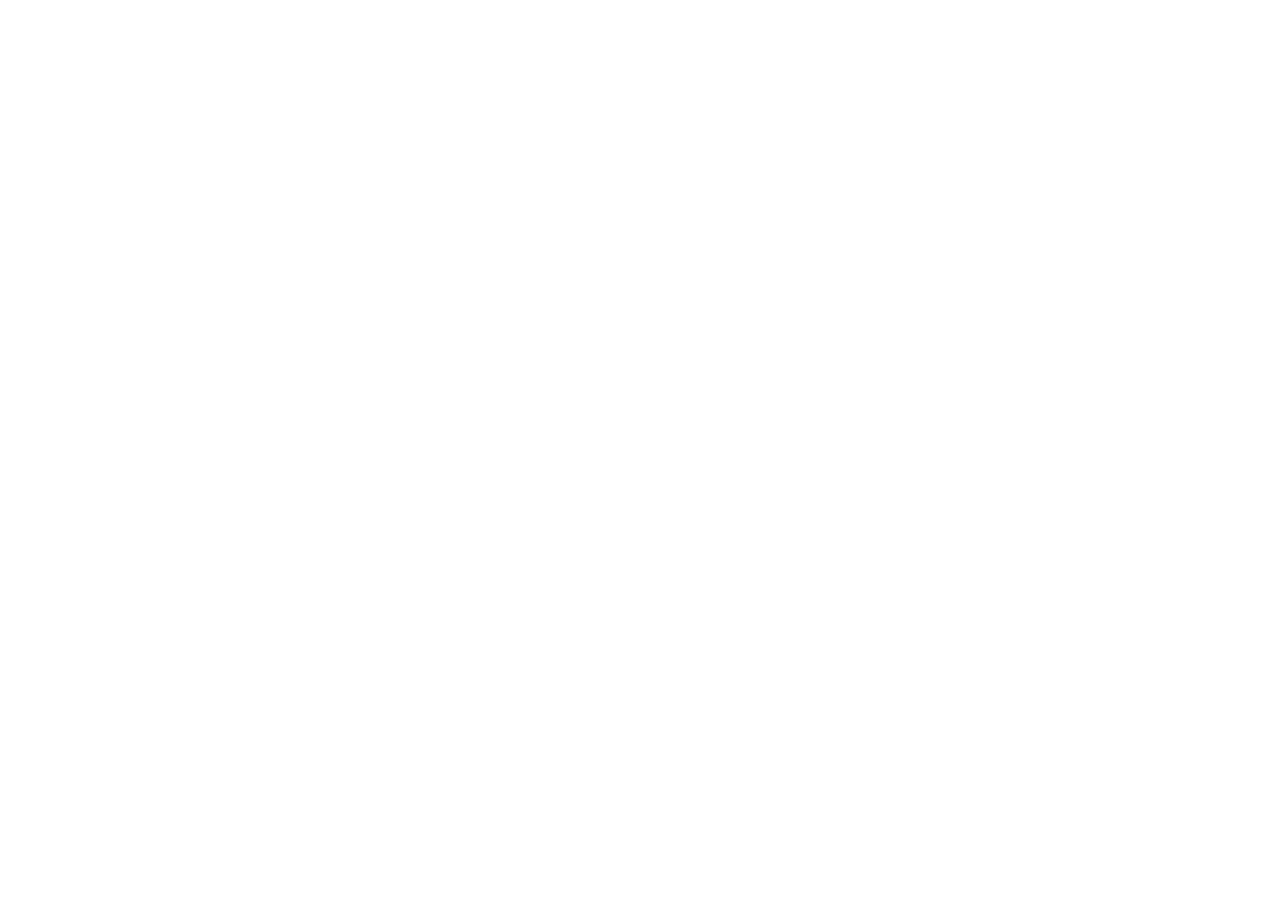
==== portfolio-index.html @ 5f44b00d "iniciando portfolio" ====
<!DOCTYPE html>
<html lang="pt-br">
<head>
    <meta charset="UTF-8">
    <meta http-equiv="X-UA-Compatible" content="IE=edge">
    <meta name="viewport" content="width=device-width, initial-scale=1.0">
    <title>Daniel Sposito Coelho - Developer Porfolio</title>
</head>
<body>
    
</body>
</html>
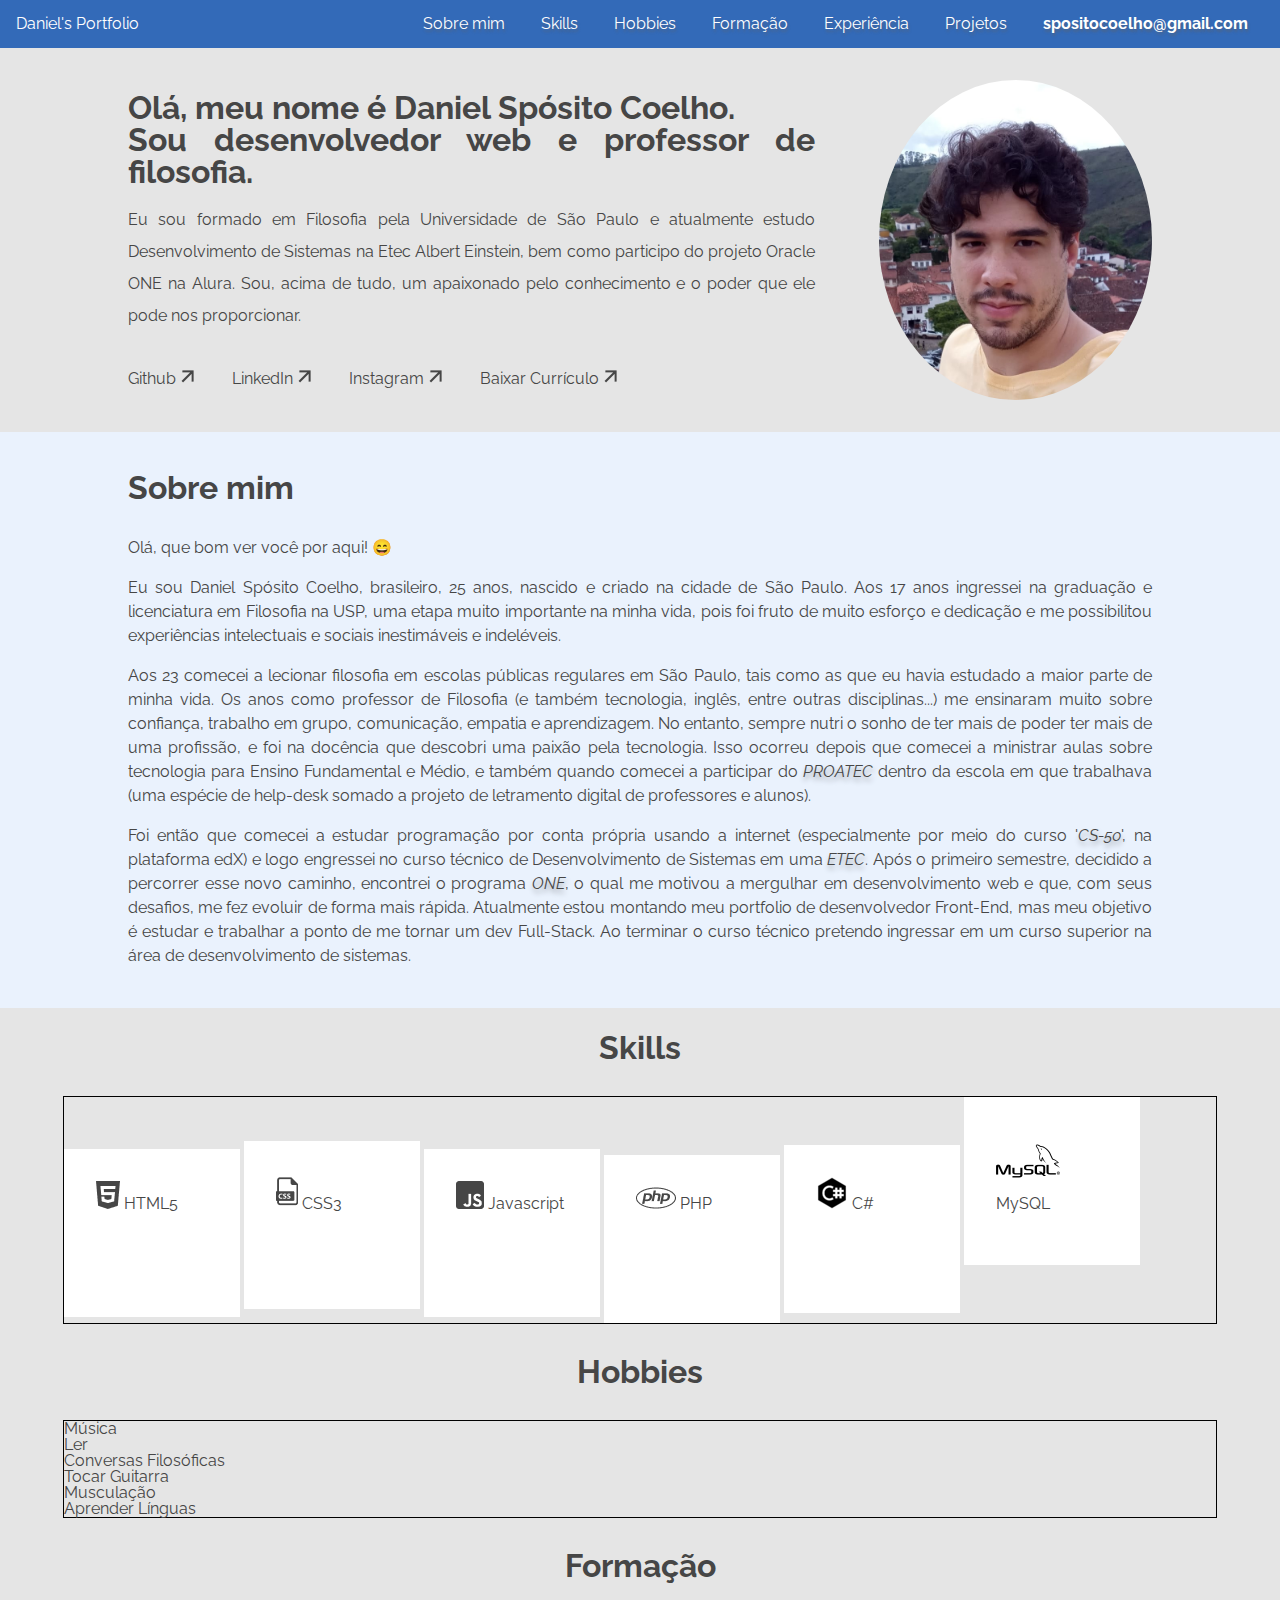
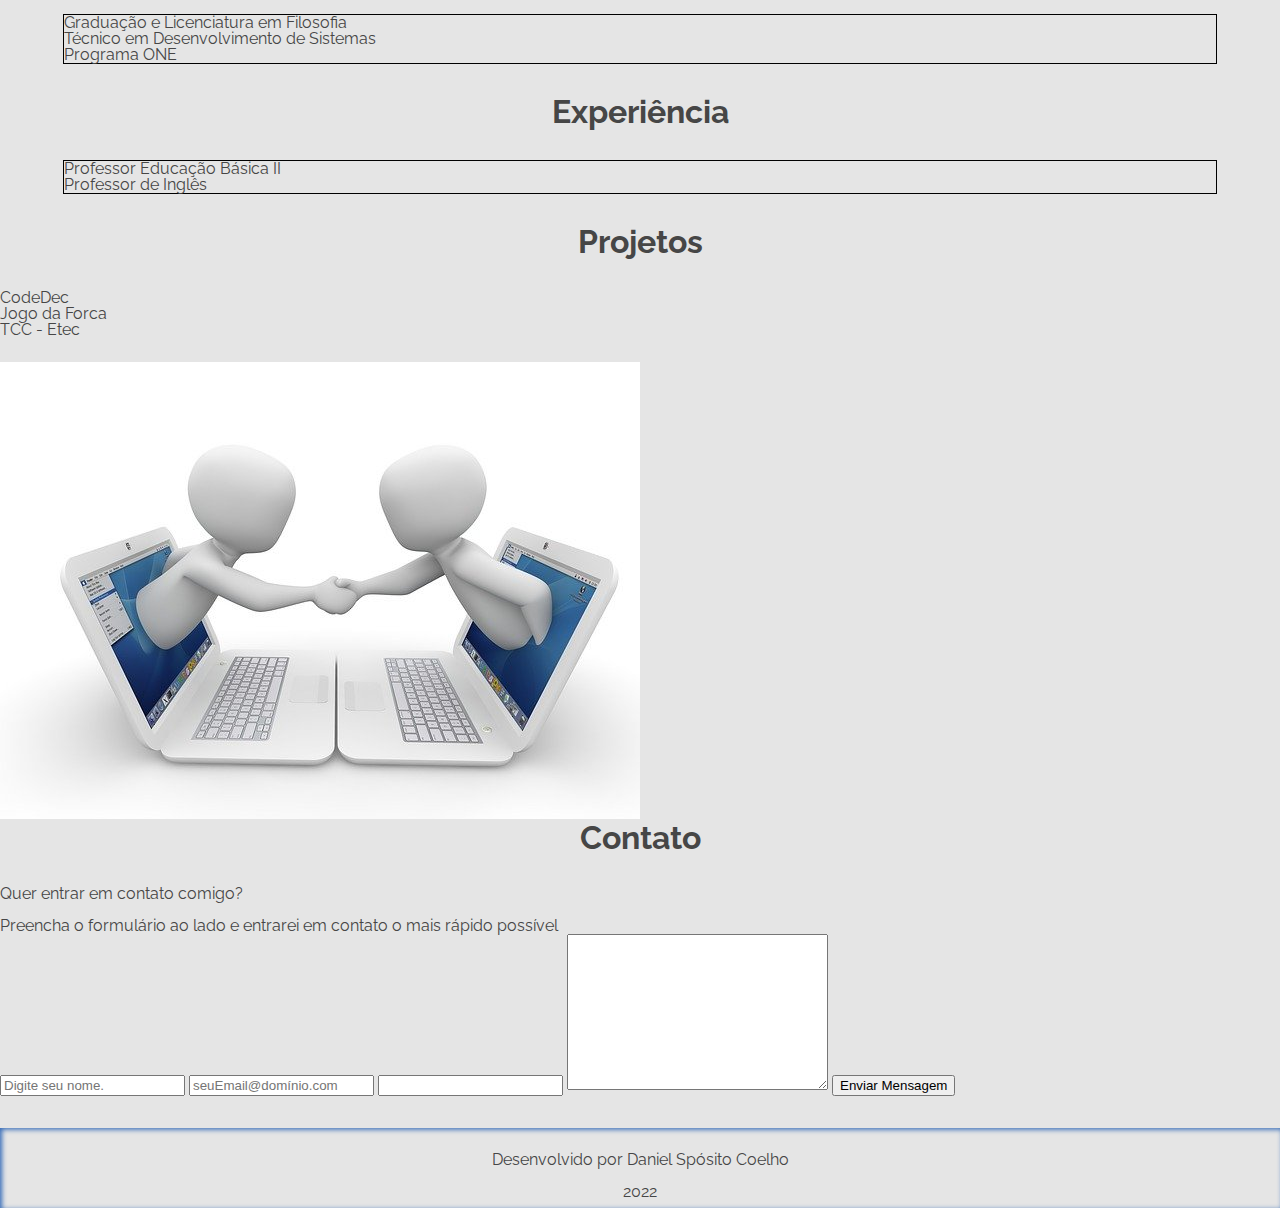
==== commit 3e739615: "terminando header e iniciando sections" ====
--- a/portfolio-index.html
+++ b/portfolio-index.html
@@ -5,8 +5,152 @@
     <meta http-equiv="X-UA-Compatible" content="IE=edge">
     <meta name="viewport" content="width=device-width, initial-scale=1.0">
     <title>Daniel Sposito Coelho - Developer Porfolio</title>
+    <link rel="stylesheet" href="reset.css">
+    <link rel="stylesheet" href="style.css">
 </head>
 <body>
-    
+    <header>
+        <div id='menu'>
+            <h1>Daniel's Portfolio</h1>
+            <nav class = "nav-menu">
+                <a href="#sobre-mim">Sobre mim</a>
+                <a href="#skills">Skills</a>
+                <a href="#hobbies">Hobbies</a>
+                <a href="#formacao">Formação</a>
+                <a href="#experiencia">Experiência</a>
+                <a href="#projetos">Projetos</a>
+                <a id="email" href="mailto:spositocoelho@gmail.com?subject=Contato via Portfolio&body=Olá, vi seu Portfolio" target="_blank">spositocoelho@gmail.com</a>
+            </nav>
+        </div>
+        
+        <div id="descricao-conteudo">
+            <div id="descricao-texto">
+                <p id="saudacao">Olá, meu nome é Daniel Spósito Coelho.<br> Sou desenvolvedor web e professor de filosofia.</p>
+                <p>Eu sou formado em Filosofia pela Universidade de São Paulo e atualmente estudo Desenvolvimento de Sistemas na Etec Albert Einstein, bem como participo do projeto Oracle ONE na Alura. Sou, acima de tudo, um apaixonado pelo conhecimento e o poder que ele pode nos proporcionar.
+                </p>
+                <ul class="social-links">
+                    <a href="https://github.com/danielspositocoelho" target="'_blank">Github<img src='img/link.png' alt='flecha indicando link'></a>
+                    <a href="https://www.linkedin.com/in/daniel-sp%C3%B3sito-coelho-347a75204/" target="'_blank">LinkedIn<img src='img/link.png' alt='flecha indicando link'></a>
+                    <a href="https://www.instagram.com/spo_daniel/" target="'_blank">Instagram<img src='img/link.png' alt='flecha indicando link'></a>
+                    <a href="docs/Daniel Sposito Coelho - Curriculo.pdf" download>Baixar Currículo<img src='img/link.png' alt='flecha indicando link'></a>
+                </ul>
+            </div>
+            <img src="img/foto2022.png" alt="Foto de Daniel Spósito Coelho" class="foto-perfil">
+        </div>
+
+    </header>
+    <main>
+        <section id="sobre-mim-container">
+          <div id="sobre-mim-conteudo">
+                <h2>Sobre mim</h2>
+                <p>Olá, que bom ver você por aqui! &#x1F604;</p>
+              
+                <p>Eu sou Daniel Spósito Coelho, brasileiro, 25 anos, nascido e criado na cidade de São Paulo. Aos 17 anos ingressei na graduação e licenciatura em Filosofia na USP, uma etapa muito importante na minha vida, pois foi fruto de muito esforço e dedicação e me possibilitou experiências intelectuais e sociais inestimáveis e indeléveis.</p>
+                <p>Aos 23 comecei a lecionar filosofia em escolas públicas regulares em São Paulo, tais como as que eu havia estudado a maior parte de minha vida. Os anos como professor de Filosofia (e também tecnologia, inglês, entre outras disciplinas...) me ensinaram muito sobre confiança, trabalho em grupo, comunicação, empatia e aprendizagem. No entanto, sempre nutri o sonho de ter mais de poder ter mais de uma profissão, e foi na docência que descobri uma paixão pela tecnologia. Isso ocorreu depois que comecei a ministrar aulas sobre tecnologia para Ensino Fundamental e Médio, e também quando comecei a participar do <abbr title="Projeto de Apoio à Tecnologia e Inovação">PROATEC</abbr> dentro da escola em que trabalhava (uma espécie de <span lang='en'>help-desk </span>somado a projeto de letramento digital de professores e alunos).</p>
+                <p>Foi então que comecei a estudar programação por conta própria usando a internet (especialmente por meio do curso '<abbr title="Computer Science 50: Harvard's introduction to computer science and the art of programming">CS-50</abbr>', na plataforma edX) e logo engressei no curso técnico de Desenvolvimento de Sistemas em uma <abbr title="Escola Técnica Estadual de São Paulo">ETEC</abbr>. Após o primeiro semestre, decidido a percorrer esse novo caminho, encontrei o programa <abbr title="Oracle Next Education">ONE</abbr>, o qual me motivou a mergulhar em desenvolvimento web e que, com seus desafios, me fez evoluir de forma mais rápida. Atualmente estou montando meu portfolio de desenvolvedor Front-End, mas meu objetivo é estudar e trabalhar a ponto de me tornar um dev Full-Stack. Ao terminar o curso técnico pretendo ingressar em um curso superior na área de desenvolvimento de sistemas.</p>
+          </div>
+        </section>
+
+        <section id="skills">
+            <h2>Skills</h2>
+            <div class="cards-layout">
+                <ul>
+                    <li class="card">
+                        <img src="img/html5.png" alt="Logo do HTML5">
+                        <span class="card-txt">HTML5</span>
+                    </li>
+
+                    <li class="card">
+                        <img src="img/css.png" alt="Logo das CSS3">
+                        <span class="card-txt">CSS3</span>
+                    </li>
+
+                    <li class="card">
+                        <img src="img/js.png" alt="Logo do Javascript">
+                        <span class="card-txt">Javascript</span>
+                    </li>
+
+                    <li class="card">
+                        <img src="img/php.png" alt="Logo do PHP">
+                        <span class="card-txt">PHP</span>
+                    </li>
+
+                    <li class="card">
+                        <img src="img/Csharp.png" alt="Logo do C SHARP">
+                        <span class="card-txt">C#</span>                 
+                    </li>
+
+                    <li class="card"> 
+                        <img src="img/mysql.png" alt="">
+                        <span class="card-txt">MySQL<span>    
+                    </li>
+                </ul>
+            </div>
+        </section>
+
+        <section id="hobbies">
+            <h2>Hobbies</h2>
+            <div class="cards-layout">
+                <ul>
+                    <li>Música</li>
+                    <li>Ler</li>
+                    <li>Conversas Filosóficas</li>
+                    <li>Tocar Guitarra</li>
+                    <li>Musculação</li>
+                    <li>Aprender Línguas</li>
+                </ul>
+            </div>
+        </section>
+
+        <section id="formacao">
+            <h2>Formação</h2>
+            <div class="cards-layout">
+                <ul>
+                    <li>Graduação e Licenciatura em Filosofia</li>
+                    <li>Técnico em Desenvolvimento de Sistemas</li>
+                    <li>Programa ONE</li>
+                </ul>
+            </div>
+        </section>
+
+        <section id="experiencia">
+            <h2>Experiência</h2>
+            <div class="cards-layout">
+                <ul>
+                    <li>Professor Educação Básica II</li>
+                    <li>Professor de Inglês</li>
+                </ul>
+            </div>
+        </section>
+
+        <section id="projetos">
+            <h2>Projetos</h2>
+            <ul>
+                <li>CodeDec</li>
+                <li>Jogo da Forca</li>
+                <li>TCC - Etec</li>
+            </ul>
+        </section>
+
+        <section id="contato">
+            <img src="img/contato.jpg" alt="pessoas se contactando via internet">
+            <h2>Contato</h2>
+            <p>Quer entrar em contato comigo?</p><br>
+            <p>Preencha o formulário ao lado e entrarei em contato o mais rápido possível</p>
+            
+            <form action="GET">
+                <!--nome email assunto mensagem btnEnviar-->
+                <input type="text" name="input-nome" id="input-nome" placeholder="Digite seu nome.">
+                <input type="email" placeholder="seuEmail@domínio.com">
+                <input type="text" name="input-assunto" id="input-assunto">
+                <textarea name="input-mensagem" id="input-mensagem" cols="30" rows="10"></textarea>
+                <input type="submit" value="Enviar Mensagem">
+            </form>
+        </section>
+    </main>
+    <footer>
+        <p>Desenvolvido por Daniel Spósito Coelho</p>
+        <p>2022</p>
+    </footer>
 </body>
 </html>--- a/style.css
+++ b/style.css
@@ -0,0 +1,128 @@
+@import url('https://fonts.googleapis.com/css2?family=Raleway:ital,wght@0,400;0,700;1,300&display=swap');
+
+body{
+    font-family: 'Raleway', sans-serif;
+    background: #e5e5e5;
+    color: #464646;
+}
+section{
+    margin: 1.5em auto;
+}
+footer{
+    text-align: center;
+    line-height: 2em;
+    padding:1em 0 0 0;
+    margin-top: 2em;
+    box-shadow: inset 2px 1.5px 5px #336ab8;
+}
+#saudacao{
+    font-weight: bold;
+    font-size: 2em;
+    margin-bottom: 0.5em;
+}
+
+#email{
+    font-weight: bold;
+}
+
+/*flex-direction: x-reverse --> inverte também a referencia para flex-start e flex-end! O start é onde estão dispostos os items do flexbox*/
+#menu{
+    display: flex;
+    flex-flow: row nowrap;
+    align-items: center;
+    justify-content: space-between;
+    width:auto;
+    padding: 1em;
+    margin:auto;
+    background-color: #336ab8;
+    color: white;
+}
+#menu a{
+    padding: 0 1em;
+    font-size: 1em;
+    text-shadow: 1px 3px 2.5px  rgba(97, 97, 97, 0.473);
+}
+
+#descricao-conteudo{
+    display:flex;
+    flex-flow: row nowrap;
+    align-items: center;
+    justify-content: space-between;
+    width:80%;
+    margin: 32px auto;
+}
+
+#descricao-conteudo p {
+    line-height: 2rem;
+    text-align: justify;
+}
+.foto-perfil{
+    margin-left:4em;
+    width:20rem;
+    height:20rem;
+    border-radius: 50%;
+}
+.social-links{
+    display: flex;
+    flex-flow: row nowrap;
+    align-items: baseline;
+    justify-content: flex-start;
+    margin-top: 2em;
+}
+
+.social-links a {
+    margin: 0 2em 0 0;
+}
+
+.social-links img{
+    vertical-align: text-bottom;
+}
+
+#sobre-mim-container{
+    background-color: #EAF2FD;
+    padding: 1.5em 0;
+}
+
+#sobre-mim-conteudo{
+    width:80%;
+    margin:1em auto;
+    font-size: 1em;
+}
+
+h2{
+    font-weight: bold;
+    font-size: 2em;
+    margin-bottom: 1em;
+}
+section>h2{
+    text-align: center;
+}
+
+#sobre-mim-conteudo p{
+    text-align: justify;
+    line-height: 1.5em;
+    margin: 1em 0;
+}
+
+abbr{
+    text-decoration: none;
+    font-style: italic;
+    text-shadow: 1px 4px 5px #989da5;
+}
+
+.cards-layout{
+    width:90%;
+    margin: 2em auto;
+    border: solid 1px black;
+    display: flex;
+    flex-flow: row nowrap;
+
+}
+
+.card{
+    background: #FFFFFF;
+    height:6.5rem;
+    width:7rem;
+    display:inline-block;
+    padding: 2em;
+}